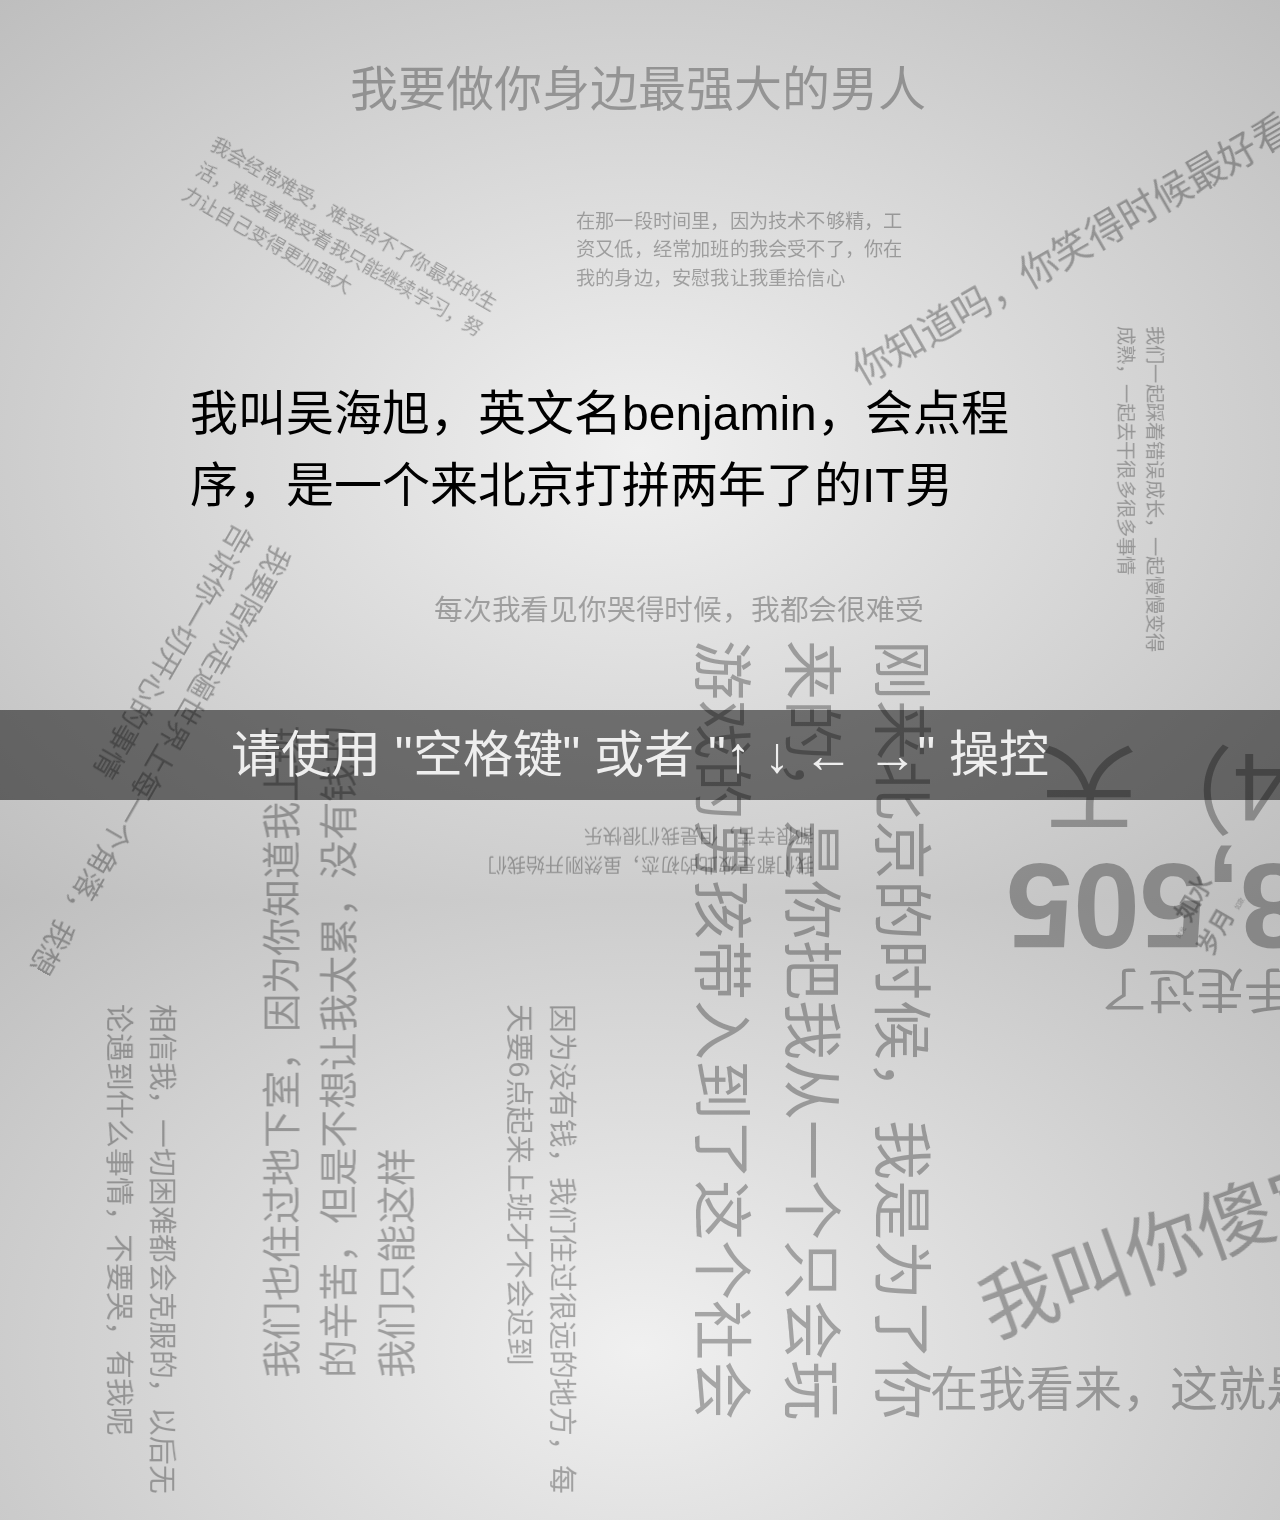
==== iloveyou.html @ 41564d56 "求爱利器" ====
<!DOCTYPE html>
<!-- saved from url=(0038)http://weizhonghuazhijueqi.com/#/bored -->
<html lang="zh-CN" style="height: 100%;"><head><meta http-equiv="Content-Type" content="text/html; charset=UTF-8">
    <meta charset="utf-8">
    <meta name="viewport" content="width=device-width, minimum-scale=1, maximum-scale=1, user-scalable=no">
    <meta name="apple-mobile-web-app-capable" content="yes">
    <title>一个IT自由人的爱情</title>
	<meta name="keywords" content="impress,love">
    <meta name="description" content="吴海旭的秀恩爱网站。">
    <meta name="author" content="benjaminwhx">

    <!--link href="http://fonts.googleapis.com/css?family=Open+Sans:regular,semibold,italic,italicsemibold|PT+Sans:400,700,400italic,700italic|PT+Serif:400,700,400italic,700italic" rel="stylesheet" /-->

    <link href="./css/impress-demo.css" rel="stylesheet">
</head>
<body class="impress-supported impress-enabled impress-on-bored" onload="timedCount()" style="height: 100%; overflow: hidden;">

<div class="fallback-message">
    <p>您的浏览器不支持HTML5，看不到<ddd> 3D </ddd>特效，肿么办？</p>
    <p><b>不用怕！</b></p><p>请下载最新的 <b>Chrome</b>, <b>Safari</b> 或者 <b>Firefox</b> 浏览器(360急速，搜狗的“极速模式”也可以哦~)</p>
</div>
<div id="impress">
	<div>
		<div id="title" class="step past" data-x="0" data-y="0" data-scale="5">
	        <p>我叫吴海旭，英文名benjamin，会点程序，是一个来北京打拼两年了的IT男</p>
	    </div>

	    

	    <div id="its" class="step past" data-x="850" data-y="3000" data-rotate="90" data-z="-2000" data-scale="5">
	        <p>刚来北京的时候，我是为了你来的，是你把我从一个只会玩游戏的男孩带入到了这个社会</p>
	    </div>

	    <div id="it2" class="step past" data-x="50" data-y="2000" data-rotate="180" data-z="-5000" data-scale="2">
	        <p>我们都是彼此的初恋，虽然刚开始我们都很辛苦，但是我们很快乐</p>
	    </div>

	    <div id="it1" class="step past" data-x="-500" data-y="4000" data-rotate="90" data-scale="3">
	        <p>因为没有钱，我们住过很远的地方，每天要6点起来上班才不会迟到</p>
	    </div>

	    <div id="it3" class="step past" data-x="-1500" data-y="3000" data-rotate="-90" data-z="-3000" data-scale="4">
	        <p>我们也住过地下室，因为你知道我上班的辛苦，但是不想让我太累，没有钱的我们只能这样</p>
	    </div>

	    <div id="it4" class="step past" data-x="500" data-y="-1000" data-z="-4000" data-scale="2">
	        <p>在那一段时间里，因为技术不够精，工资又低，经常加班的我会受不了，你在我的身边，安慰我让我重拾信心</p>
	    </div>

	    <div id="it5" class="step past" data-x="2500" data-y="200" data-rotate="90" data-z="-3000" data-scale="2">
	        <p>我们一起踩着错误成长，一起慢慢变得成熟，一起去干很多很多事情</p>
	    </div>

	    <div id="it6" class="step past" data-x="200" data-y="800" data-z="-4000" data-scale="3">
	        <p>每次我看见你哭得时候，我都会很难受</p>
	    </div>

	    <div id="it7" class="step past" data-x="-1500" data-y="-1000" data-rotate="30" data-z="-1000" data-scale="2">
	        <p>我会经常难受，难受给不了你最好的生活，难受着难受着我只能继续学习，努力让自己变得更加强大</p>
	    </div>

	    <div id="it8" class="step past" data-x="2500" data-y="-1200" data-rotate="-30" data-scale="4">
	        <p>你知道吗，你笑得时候最好看了</p>
	    </div>

	    <div id="it9" class="step past" data-x="-2500" data-y="1500" data-rotate="120" data-scale="3">
	        <p>我要陪你走遍世界上每一个角落，我想告诉你一切开心的事情</p>
	    </div>

	    <div id="it10" class="step past" data-x="-2500" data-y="4000" data-rotate="90" data-z="-3000" data-scale="3">
	        <p>相信我，一切困难都会克服的，以后无论遇到什么事情，不要哭，有我呢</p>
	    </div>

	    <div id="it11" class="step past" data-x="600" data-y="-1800" data-scale="5">
	        <p>我要做你身边最强大的男人</p>
	    </div>

	    <div id="it12" class="step past" data-x="6000" data-y="-1500" data-scale="2">
	        <p>每次我看见你认真做事的样子，我都特别幸福</p>
	    </div>

	    <div id="it13" class="step past" data-x="3500" data-y="4700" data-z="-3000" data-scale="5">
	        <p>在我看来，这就是浪漫</p>
	    </div>

	    <div id="it14" class="step past" data-x="4800" data-y="3200" data-rotate="-380" data-z="-5000" data-scale="8">
	        <p>我叫你傻宝，你叫我臭宝</p>
	    </div>

	    <div id="big" class="step past" data-x="3500" data-y="2100" data-rotate="180" data-scale="6">
	        <p>我已经和你携手走过了<b><span id="shijian"></span></b><span class="thoughts">秒（<span id="day"></span>）天</span></p>
	    </div>

	    <div id="tiny" class="step past" data-x="2825" data-y="2325" data-z="-3000" data-rotate="300" data-scale="1">
	        <p>时光<b> 如水岁月 </b>如歌</p>
	    </div>

	    <div id="imagination" class="step past" data-x="6700" data-y="-300" data-scale="6">
	        <p>傻宝 <br><b class="imagination">我爱你！</b></p>
	    </div>

	    <div id="one-more-thing" class="step past" data-x="6000" data-y="4000" data-scale="2">
	        <p>还有一句话......</p>
	    </div>

	    <div id="its-in-3d" class="step past" data-x="6200" data-y="4300" data-z="-100" data-rotate-x="-40" data-rotate-y="10" data-scale="2">
	        <p><span class="have"></span> <span class="you">傻宝</span> <span class="noticed">元旦</span> <span class="its">快乐</span> <br/>&nbsp;&nbsp;&nbsp;&nbsp;<b><span class="in">我</span></b> 爱<sup>你</sup>！</p>
	    </div>

	    <div id="overview" class="step past" data-x="3000" data-y="1500" data-scale="10">
	    </div>

	</div>
</div>


<div class="hint">
    <p>请使用 "空格键" 或者 "↑ ↓ ← →" 操控</p>
</div>
<script>
if ("ontouchstart" in document.documentElement) { 
    document.querySelector(".hint").innerHTML = "<p>按下 "← →" 操控</p>";
}
</script>

<script src="./js/impress.js"></script>
<script src="./js/main.js" charset="utf-8"></script>
<script>impress().init();</script>

</body></html>
---- css/impress-demo.css ----
html, body, div, span, applet, object, iframe,
h1, h2, h3, h4, h5, h6, p, blockquote, pre,
a, abbr, acronym, address, big, cite, code,
del, dfn, em, img, ins, kbd, q, s, samp,
small, strike, strong, sub, sup, tt, var,
b, u, i, center,
dl, dt, dd, ol, ul, li,
fieldset, form, label, legend,
table, caption, tbody, tfoot, thead, tr, th, td,
article, aside, canvas, details, embed, 
figure, figcaption, footer, header, hgroup, 
menu, nav, output, ruby, section, summary,
time, mark, audio, video {
    margin: 0;
    padding: 0;
    border: 0;
    font-size: 100%;
    font: inherit;
    vertical-align: baseline;
}

/* HTML5 display-role reset for older browsers */
article, aside, details, figcaption, figure, 
footer, header, hgroup, menu, nav, section {
    display: block;
}
body {
    line-height: 1;
}
ol, ul {
    list-style: none;
}
blockquote, q {
    quotes: none;
}
blockquote:before, blockquote:after,
q:before, q:after {
    content: '';
    content: none;
}

table {
    border-collapse: collapse;
    border-spacing: 0;
}


body {
    font-family: 'Microsoft Yahei', SimHei, arial, sans-serif;
    min-height: 740px;
    
    background: rgb(215, 215, 215);
    background: -webkit-gradient(radial, 50% 50%, 0, 50% 50%, 500, from(rgb(240, 240, 240)), to(rgb(190, 190, 190)));
    background: -webkit-radial-gradient(rgb(240, 240, 240), rgb(190, 190, 190));
    background:    -moz-radial-gradient(rgb(240, 240, 240), rgb(190, 190, 190));
    background:     -ms-radial-gradient(rgb(240, 240, 240), rgb(190, 190, 190));
    background:      -o-radial-gradient(rgb(240, 240, 240), rgb(190, 190, 190));
    background:         radial-gradient(rgb(240, 240, 240), rgb(190, 190, 190));    
}


b, strong { font-weight: bold }
i, em { font-style: italic }


a {
    color: inherit;
    text-decoration: none;
    padding: 0 0.1em;
    background: rgba(255,255,255,0.5);
    text-shadow: -1px -1px 2px rgba(100,100,100,0.9);
    border-radius: 0.2em;
    
    -webkit-transition: 0.5s;
    -moz-transition:    0.5s;
    -ms-transition:     0.5s;
    -o-transition:      0.5s;
    transition:         0.5s;
}

a:hover,
a:focus {
    background: rgba(255,255,255,1);
    text-shadow: -1px -1px 2px rgba(100,100,100,0.5);
}


.fallback-message {
    font-family: 'Microsoft Yahei', SimHei, arial, sans-serif;
    line-height: 1.3;
    
    width: 780px;
    padding: 10px 10px 0;
    margin: 20px auto;

    border: 1px solid #E4C652;
    border-radius: 10px;
    background: #EEDC94;
}

.fallback-message p {
    margin-bottom: 10px;
}
.fallback-message ddd {
    font-size: 48px;
}

.impress-supported .fallback-message {
    display: none;
}


.step {
    position: relative;
    width: 900px;
    padding: 40px;
    margin: 20px auto;

    -webkit-box-sizing: border-box;
    -moz-box-sizing:    border-box;
    -ms-box-sizing:     border-box;
    -o-box-sizing:      border-box;
    box-sizing:         border-box;

    font-family: 'Microsoft Yahei', SimHei, arial, sans-serif;
    font-size: 48px;
    line-height: 1.5;
}


.impress-enabled .step {
    margin: 0;
    opacity: 0.3;

    -webkit-transition: opacity 1s;
    -moz-transition:    opacity 1s;
    -ms-transition:     opacity 1s;
    -o-transition:      opacity 1s;
    transition:         opacity 1s;
}

.impress-enabled .step.active { opacity: 1 }


.slide {
    display: block;

    width: 900px;
    height: 700px;
    padding: 40px 60px;

    background-color: white;
    border: 1px solid rgba(0, 0, 0, .3);
    border-radius: 10px;
    box-shadow: 0 2px 6px rgba(0, 0, 0, .1);

    color: rgb(102, 102, 102);
    text-shadow: 0 2px 2px rgba(0, 0, 0, .1);

    font-family: 'Microsoft Yahei', SimHei, arial, sans-serif;
    font-size: 30px;
    line-height: 36px;
    letter-spacing: -1px;
}

.slide q {
    display: block;
    font-size: 80px;
    line-height: 100px;

    margin-top: 100px;
    margin-left: 80px;
}

.slide q strong {
    white-space: nowrap;
}



#title {
    padding: 0;
}

#title .try {
    font-size: 64px;
    position: absolute;
    top: -0.5em;
    left: 5.5em;
    
    -webkit-transform: translateZ(20px);
    -moz-transform:    translateZ(20px);
    -ms-transform:     translateZ(20px);
    -o-transform:      translateZ(20px);
    transform:         translateZ(20px);
}

#title h1 {
    font-size: 190px;
    margin-left: 0.85em;
    
    -webkit-transform: translateZ(50px);
    -moz-transform:    translateZ(50px);
    -ms-transform:     translateZ(50px);
    -o-transform:      translateZ(50px);
    transform:         translateZ(50px);
}

#title .footnote {
    font-size: 32px;
}


#big {
    width: 1320px;
    text-align: center;
    font-size: 40px;
    line-height: 1;
}

#big b {
    display: block;
    font-size: 100px;
}

#big .thoughts {
    font-size: 80px;
    line-height: 100px;
}


#tiny {
    width: 500px;
    text-align: center;
}


#ing { width: 720px }


#ing b {
    display: inline-block;
    -webkit-transition: 0.5s;
    -moz-transition:    0.5s;
    -ms-transition:     0.5s;
    -o-transition:      0.5s;
    transition:         0.5s;
}


#ing.present .positioning {
    -webkit-transform: translateY(-10px);
    -moz-transform:    translateY(-10px);
    -ms-transform:     translateY(-10px);
    -o-transform:      translateY(-10px);
    transform:         translateY(-10px);
}


#ing.present .rotating {
    -webkit-transform: rotate(-10deg);
    -moz-transform:    rotate(-10deg);
    -ms-transform:     rotate(-10deg);
    -o-transform:      rotate(-10deg);
    transform:         rotate(-10deg);

    -webkit-transition-delay: 0.25s;
    -moz-transition-delay:    0.25s;
    -ms-transition-delay:     0.25s;
    -o-transition-delay:      0.25s;
    transition-delay:         0.25s;
}


#ing.present .scaling {
    -webkit-transform: scale(0.7);
    -moz-transform:    scale(0.7);
    -ms-transform:     scale(0.7);
    -o-transform:      scale(0.7);
    transform:         scale(0.7);

    -webkit-transition-delay: 0.5s;
    -moz-transition-delay:    0.5s;
    -ms-transition-delay:     0.5s;
    -o-transition-delay:      0.5s;
    transition-delay:         0.5s;
}



#imagination {
    width: 600px;
}

#imagination .imagination {
    font-size: 120px;
}


#source {
    width: 540px;
    padding-bottom: 60px;
    padding-right: 0px;
    
    background: url(../images/rbl.jpg) no-repeat;
    background-position: bottom right;
}

#source q {
    font-size: 60px;
}


#its-in-3d p {
    -webkit-transform-style: preserve-3d;
    -moz-transform-style:    preserve-3d; /* Y U need this Firefox?! */
    -ms-transform-style:     preserve-3d;
    -o-transform-style:      preserve-3d;
    transform-style:         preserve-3d;
}


#its-in-3d span,
#its-in-3d b {
    display: inline-block;
    -webkit-transform: translateZ(40px);
    -moz-transform:    translateZ(40px);
    -ms-transform:     translateZ(40px);
    -o-transform:      translateZ(40px);
     transform:        translateZ(40px);
            
    -webkit-transition: 0.5s;
    -moz-transition:    0.5s;
    -ms-transition:     0.5s;
    -o-transition:      0.5s;
    transition:         0.5s;
}

#its-in-3d .have {
    -webkit-transform: translateZ(-40px);
    -moz-transform:    translateZ(-40px);
    -ms-transform:     translateZ(-40px);
    -o-transform:      translateZ(-40px);
    transform:         translateZ(-40px);
}

#its-in-3d .you {
    -webkit-transform: translateZ(20px);
    -moz-transform:    translateZ(20px);
    -ms-transform:     translateZ(20px);
    -o-transform:      translateZ(20px);
    transform:         translateZ(20px);
}

#its-in-3d .noticed {
    -webkit-transform: translateZ(-40px);
    -moz-transform:    translateZ(-40px);
    -ms-transform:     translateZ(-40px);
    -o-transform:      translateZ(-40px);
    transform:         translateZ(-40px);
}

#its-in-3d .its {
    -webkit-transform: translateZ(60px);
    -moz-transform:    translateZ(60px);
    -ms-transform:     translateZ(60px);
    -o-transform:      translateZ(60px);
    transform:         translateZ(60px);
}

#its-in-3d .in {
    -webkit-transform: translateZ(-10px);
    -moz-transform:    translateZ(-10px);
    -ms-transform:     translateZ(-10px);
    -o-transform:      translateZ(-10px);
    transform:         translateZ(-10px);
}

#its-in-3d .footnote {
    font-size: 16px;

    -webkit-transform: translateZ(-10px);
    -moz-transform:    translateZ(-10px);
    -ms-transform:     translateZ(-10px);
    -o-transform:      translateZ(-10px);
    transform:         translateZ(-10px);
}

#its-in-3d.present span,
#its-in-3d.present b {
    -webkit-transform: translateZ(0px);
    -moz-transform:    translateZ(0px);
    -ms-transform:     translateZ(0px);
    -o-transform:      translateZ(0px);
    transform:         translateZ(0px);
}


#overview { display: none }


.impress-on-overview .step {
    opacity: 1;
    cursor: pointer;
}




.hint {
    display: none;
    position: fixed;
    left: 0;
    right: 0;
    bottom: 100px;
    
    background: rgba(0,0,0,0.5);
    color: #EEE;
    text-align: center;
    
    font-size: 50px;
    padding: 20px;
    
    z-index: 100;
    

    opacity: 0;
    

    -webkit-transform: translateY(400px);
    -moz-transform:    translateY(400px);
    -ms-transform:     translateY(400px);
    -o-transform:      translateY(400px);
    transform:         translateY(400px);


    -webkit-transition: opacity 1s, -webkit-transform 0.5s 1s;
    -moz-transition:    opacity 1s,    -moz-transform 0.5s 1s;
    -ms-transition:     opacity 1s,     -ms-transform 0.5s 1s;
    -o-transition:      opacity 1s,      -o-transform 0.5s 1s;
    transition:         opacity 1s,         transform 0.5s 1s;
}

.impress-enabled .hint { display: block }


.impress-on-bored .hint {

    opacity: 1;
    
    -webkit-transform: translateY(0px);
    -moz-transform:    translateY(0px);
    -ms-transform:     translateY(0px);
    -o-transform:      translateY(0px);
    transform:         translateY(0px);
    

    -webkit-transition: opacity 0.5s 1.5s, -webkit-transform 0s 1s;
    -moz-transition:    opacity 0.5s 1.5s,    -moz-transform 0s 1s;
    -ms-transition:     opacity 0.5s 1.5s,     -ms-transform 0s 1s;
    -o-transition:      opacity 0.5s 1.5s,      -o-transform 0s 1s;
    transition:         opacity 0.5s 1.5s,         transform 0s 1s;
}


.impress-enabled          { pointer-events: none }
.impress-enabled #impress { pointer-events: auto }



/*--Plus By JohnLui--*/

html body.impress-supported div#impress div div#its.step{
    font-size: 60px;
}

html body.impress-supported div#impress div div#tiny.step p{
    font-size: 30px;
}
html body.impress-supported div#impress div div#tiny.step p b{
    font-size: 120px;
}

html body.impress-supported div#impress div div#ing.step p xiaozi{
    font-size: 24px;
}

html body.impress-supported div#impress div div#source.step p{
    font-size: 28px;
}
html body.impress-supported div#impress div div#source.step p b{
    font-size: 45px;
}


.px60{
    font-size: 80px;
}
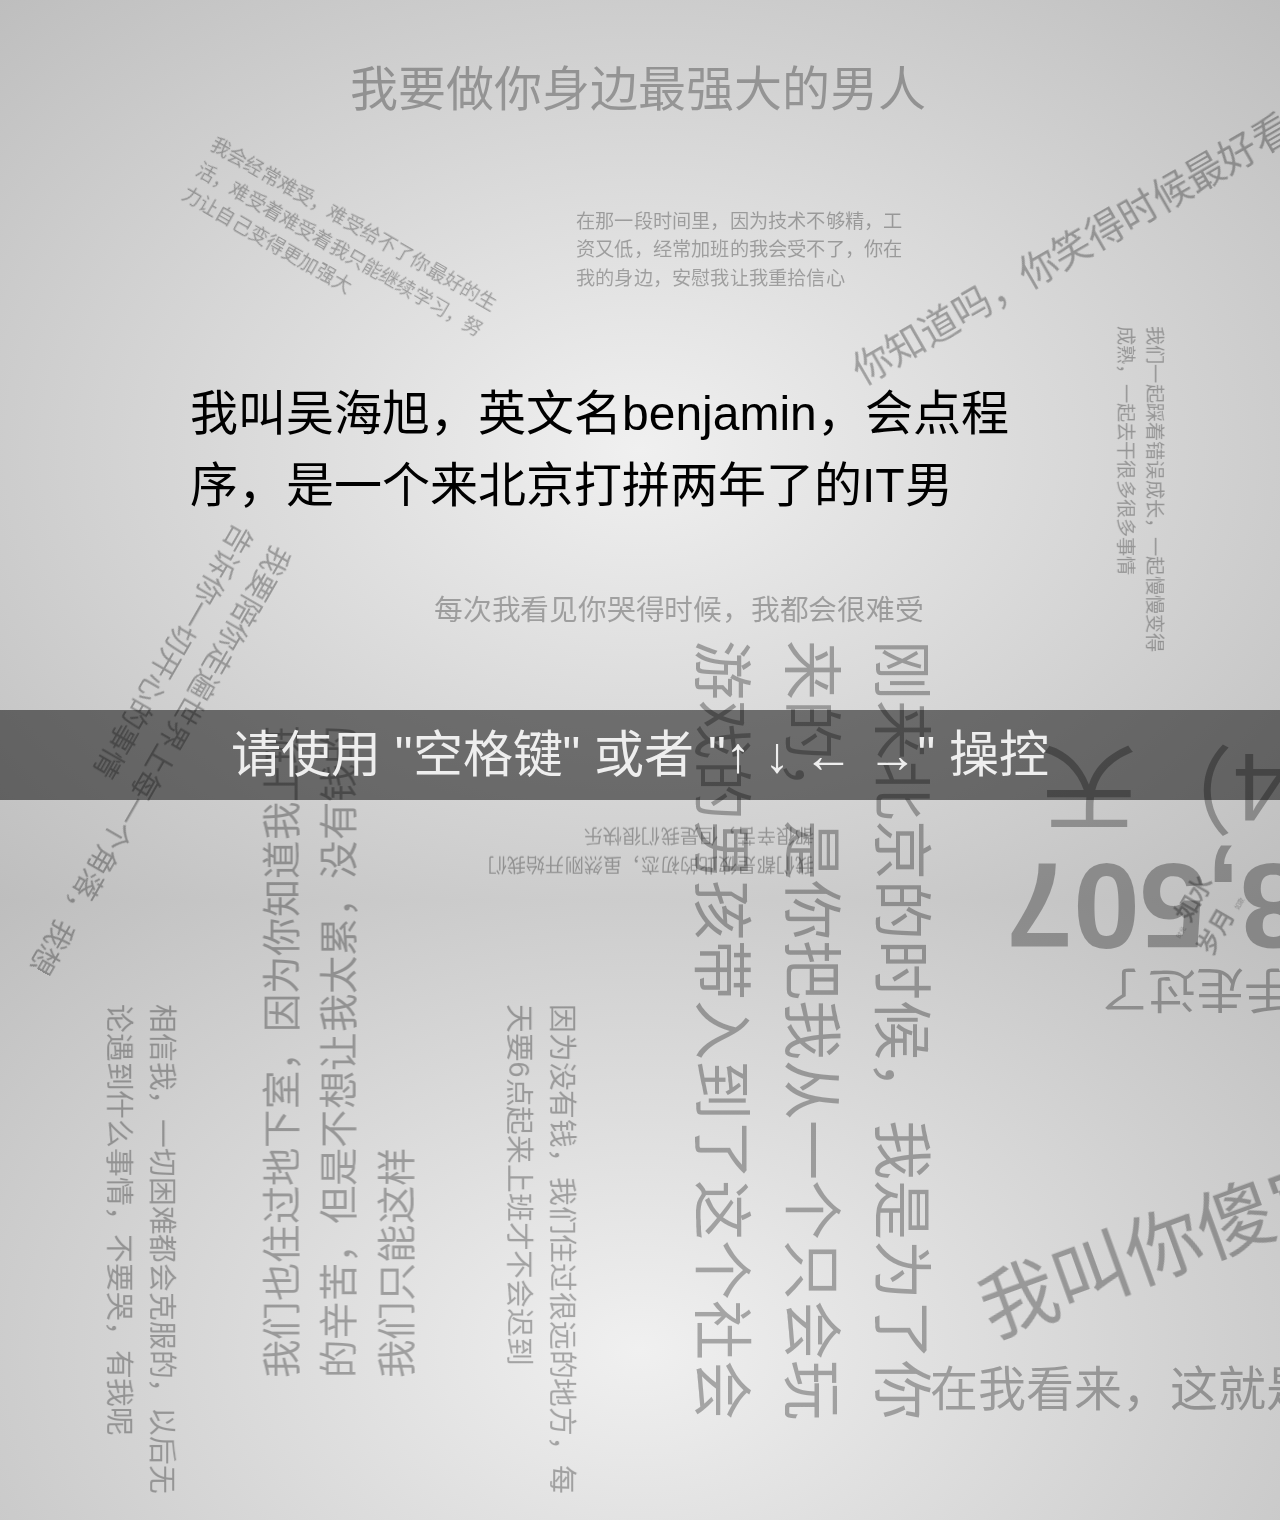
==== commit 02c9adb7: "修改Html" ====
--- a/iloveyou.html
+++ b/iloveyou.html
@@ -1,5 +1,4 @@
 <!DOCTYPE html>
-<!-- saved from url=(0038)http://weizhonghuazhijueqi.com/#/bored -->
 <html lang="zh-CN" style="height: 100%;"><head><meta http-equiv="Content-Type" content="text/html; charset=UTF-8">
     <meta charset="utf-8">
     <meta name="viewport" content="width=device-width, minimum-scale=1, maximum-scale=1, user-scalable=no">
@@ -8,8 +7,6 @@
 	<meta name="keywords" content="impress,love">
     <meta name="description" content="吴海旭的秀恩爱网站。">
     <meta name="author" content="benjaminwhx">
-
-    <!--link href="http://fonts.googleapis.com/css?family=Open+Sans:regular,semibold,italic,italicsemibold|PT+Sans:400,700,400italic,700italic|PT+Serif:400,700,400italic,700italic" rel="stylesheet" /-->
 
     <link href="./css/impress-demo.css" rel="stylesheet">
 </head>
